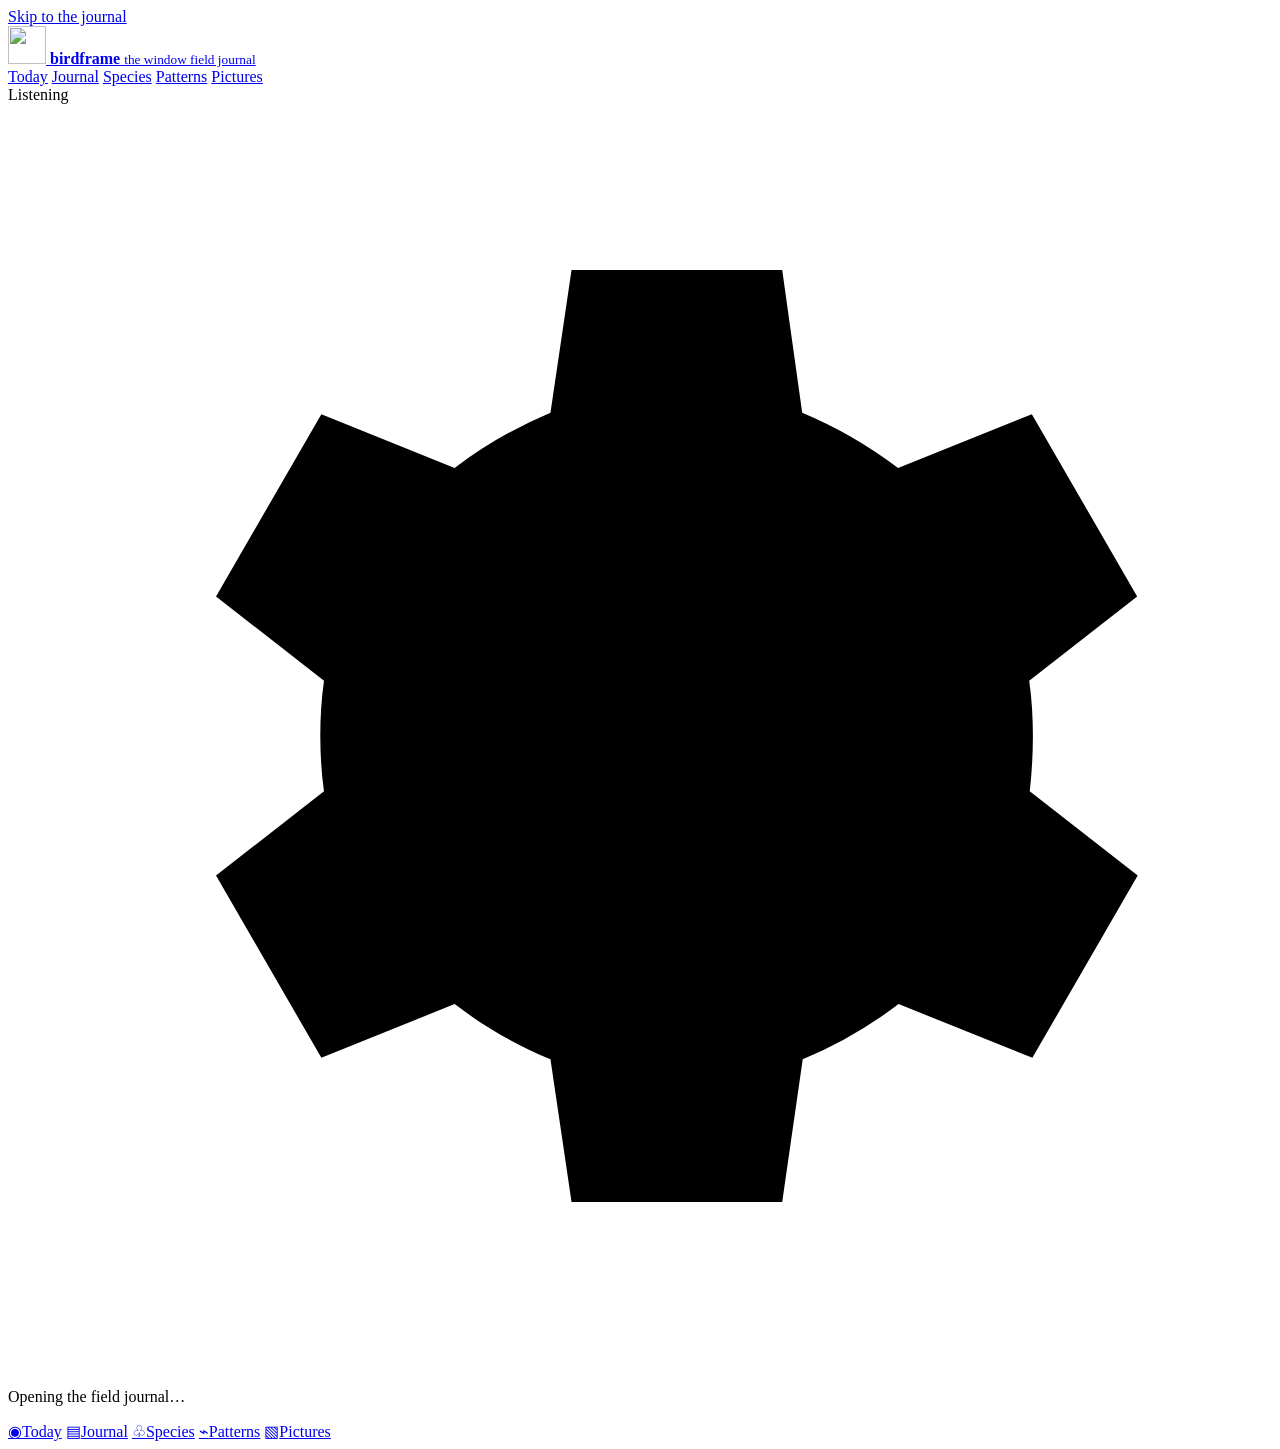
==== birdframe/web/static/index.html @ 44262127 "Redesign dashboard as a personal field journal" ====
<!doctype html>
<html lang="en">
<head>
  <meta charset="utf-8">
  <meta name="viewport" content="width=device-width, initial-scale=1, viewport-fit=cover">
  <meta name="theme-color" content="#173c31">
  <meta name="description" content="A living field journal of the birds heard at the window in Edinburgh.">
  <title>birdframe · field journal</title>
  <link rel="manifest" href="/manifest.webmanifest">
  <link rel="apple-touch-icon" href="/icon-192.png">
  <link rel="stylesheet" href="/static/app.css?v=3">
  <meta name="mobile-web-app-capable" content="yes">
  <meta name="apple-mobile-web-app-capable" content="yes">
  <meta name="apple-mobile-web-app-status-bar-style" content="black-translucent">
  <meta name="apple-mobile-web-app-title" content="birdframe">
</head>
<body>
  <a class="skip-link" href="#app">Skip to the journal</a>

  <header class="app-header">
    <div class="header-inner">
      <a class="brand" href="#today" aria-label="birdframe today">
        <img src="/icon-192.png" alt="" width="38" height="38">
        <span>
          <strong>birdframe</strong>
          <small>the window field journal</small>
        </span>
      </a>

      <nav class="primary-nav" aria-label="Primary navigation">
        <a href="#today" data-nav="today">Today</a>
        <a href="#journal" data-nav="journal">Journal</a>
        <a href="#species" data-nav="species">Species</a>
        <a href="#patterns" data-nav="patterns">Patterns</a>
        <a href="#pictures" data-nav="pictures">Pictures</a>
      </nav>

      <div class="header-tools">
        <span class="listen-status" id="listenStatus" aria-live="polite">
          <i></i><span>Listening</span>
        </span>
        <a class="icon-link" href="#settings" data-nav="settings" aria-label="Settings" title="Settings">
          <svg viewBox="0 0 24 24" aria-hidden="true"><path d="M12 15.25A3.25 3.25 0 1 0 12 8.75a3.25 3.25 0 0 0 0 6.5Zm7.4-2.2c.04-.35.06-.7.06-1.05s-.02-.7-.07-1.05l2.05-1.6-2-3.46-2.54 1.02a8.3 8.3 0 0 0-1.82-1.05L14.7 3.15h-4l-.4 2.71a8.4 8.4 0 0 0-1.82 1.05L5.95 5.89l-2 3.46L6 10.95c-.05.35-.07.7-.07 1.05s.02.7.07 1.05l-2.05 1.6 2 3.46 2.53-1.02c.56.43 1.17.78 1.82 1.05l.4 2.71h4l.39-2.71a8.3 8.3 0 0 0 1.82-1.05l2.54 1.02 2-3.46-2.05-1.6Z"/></svg>
        </a>
      </div>
    </div>
  </header>

  <main id="app" tabindex="-1">
    <div class="loading-page" role="status">
      <span class="wingbeat"></span>
      <p>Opening the field journal…</p>
    </div>
  </main>

  <nav class="mobile-nav" aria-label="Mobile navigation">
    <a href="#today" data-nav="today"><span>◉</span>Today</a>
    <a href="#journal" data-nav="journal"><span>▤</span>Journal</a>
    <a href="#species" data-nav="species"><span>♧</span>Species</a>
    <a href="#patterns" data-nav="patterns"><span>⌁</span>Patterns</a>
    <a href="#pictures" data-nav="pictures"><span>▧</span>Pictures</a>
  </nav>

  <div class="audio-dock" id="audioDock" hidden>
    <button type="button" class="audio-toggle" id="audioToggle" aria-label="Pause recording">Ⅱ</button>
    <div class="audio-copy"><strong id="audioTitle">Recording</strong><small id="audioMeta">Your window</small></div>
    <div class="audio-progress"><i id="audioProgress"></i></div>
    <button type="button" class="audio-close" id="audioClose" aria-label="Close player">×</button>
  </div>

  <div class="lightbox" id="lightbox" role="dialog" aria-modal="true" aria-label="Picture viewer" hidden>
    <button type="button" class="lightbox-close" data-action="close-lightbox" aria-label="Close picture">×</button>
    <img id="lightboxImage" alt="">
    <div id="lightboxCaption"></div>
  </div>

  <div class="toast" id="toast" role="status" aria-live="polite" hidden></div>

  <script type="module" src="/static/js/app.js?v=3"></script>
  <script>if ('serviceWorker' in navigator) navigator.serviceWorker.register('/sw.js').catch(() => {});</script>
</body>
</html>
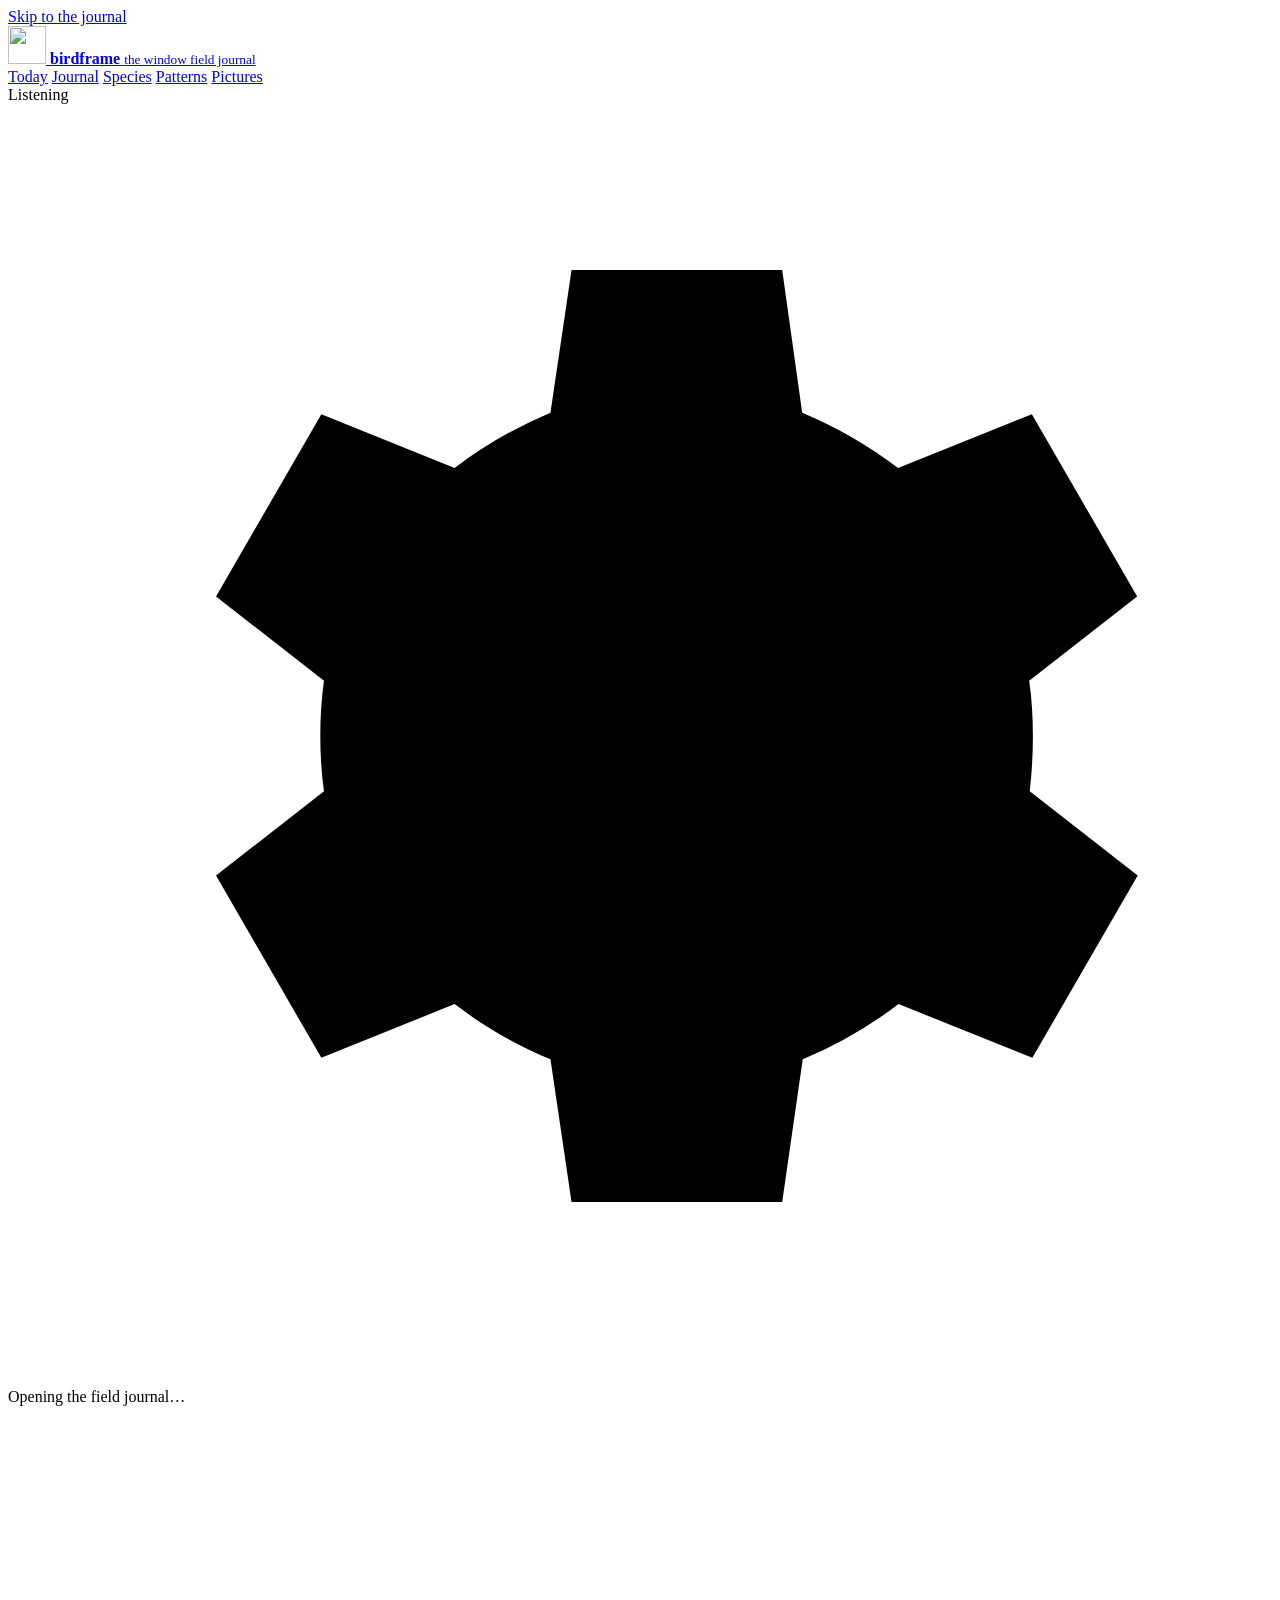
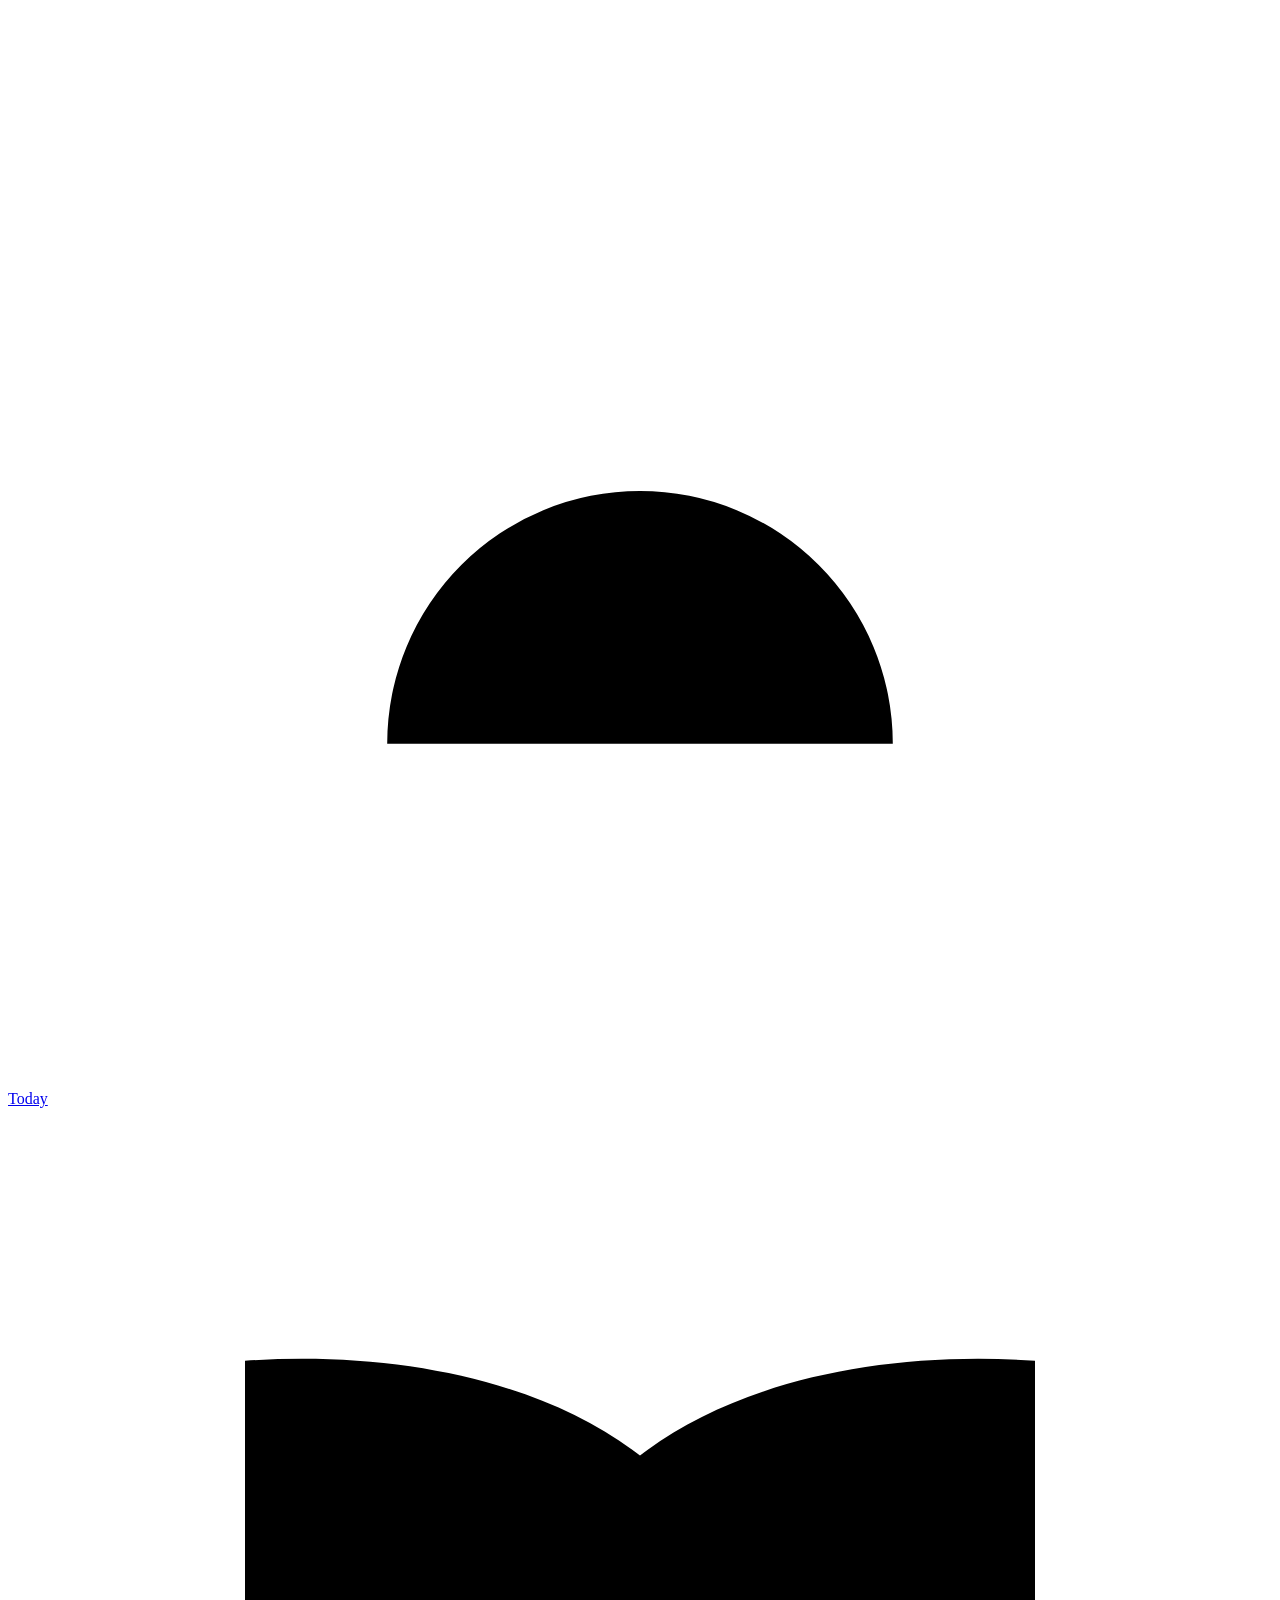
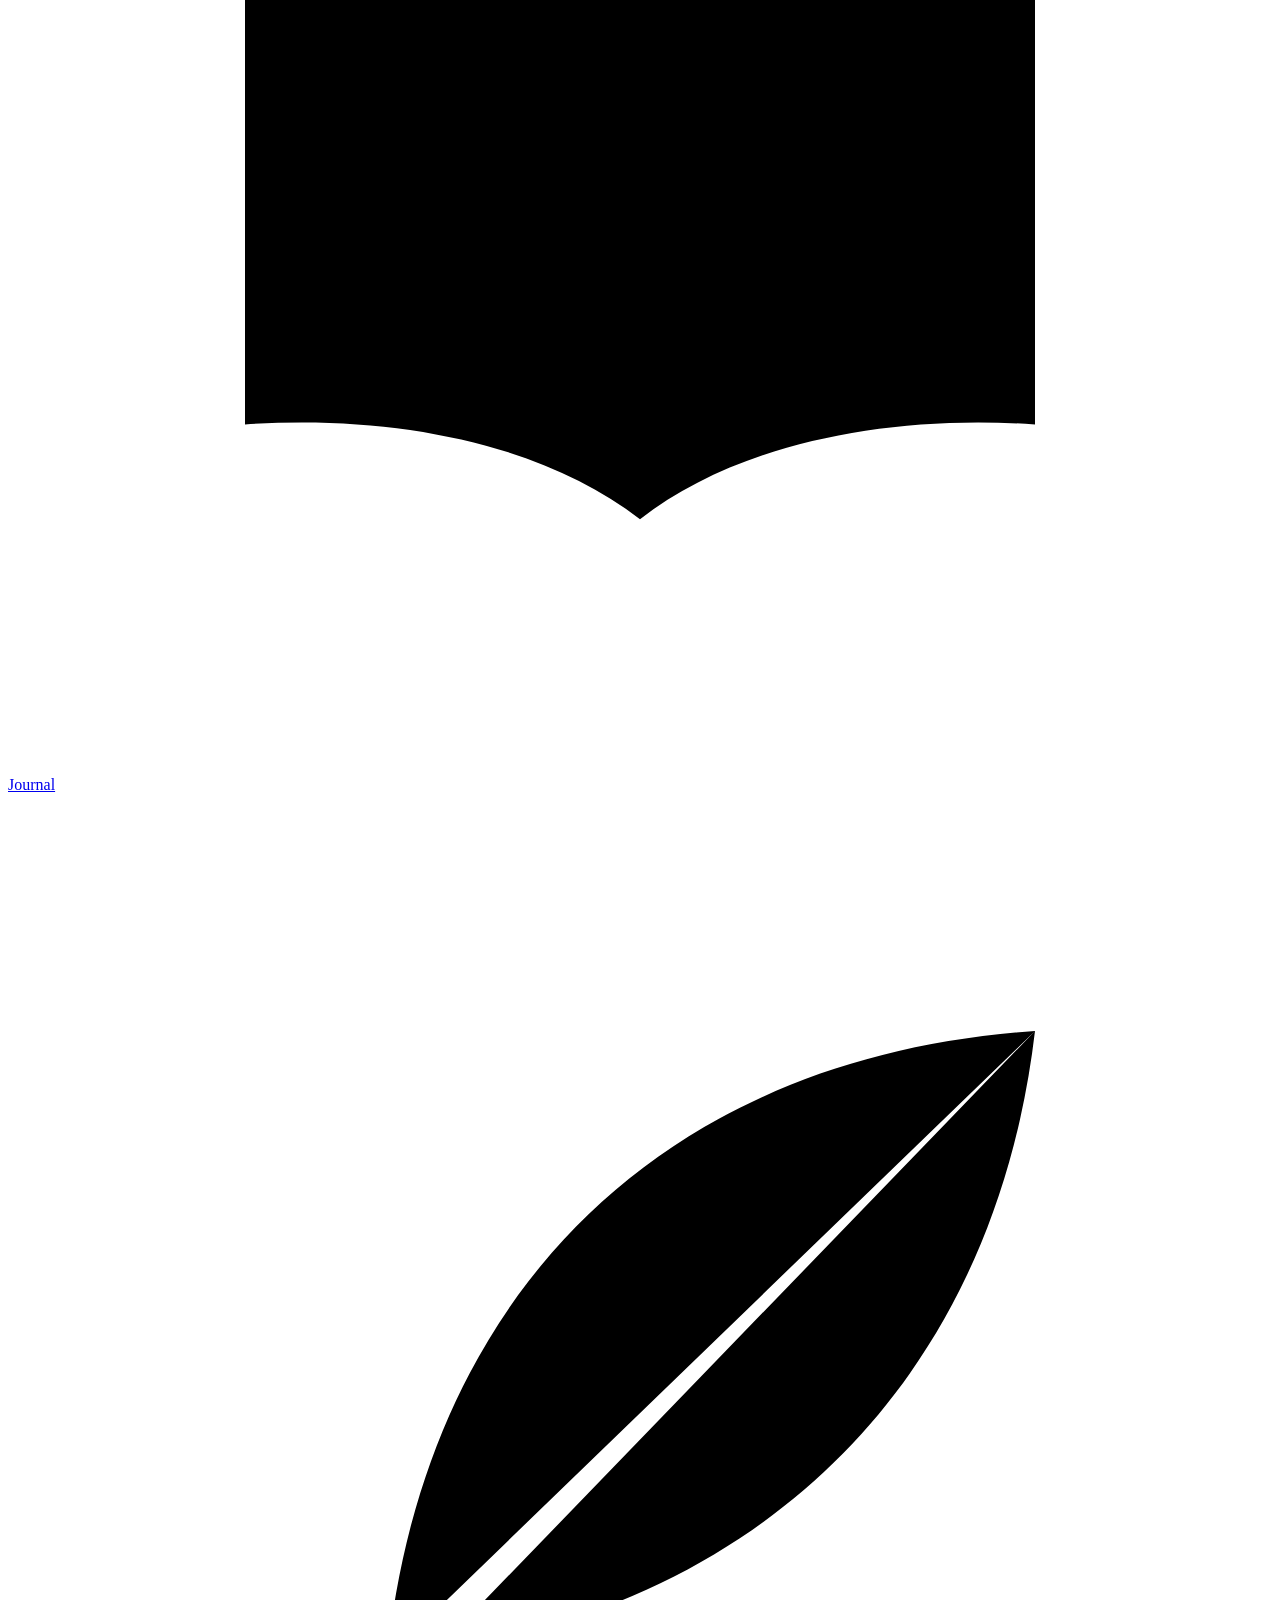
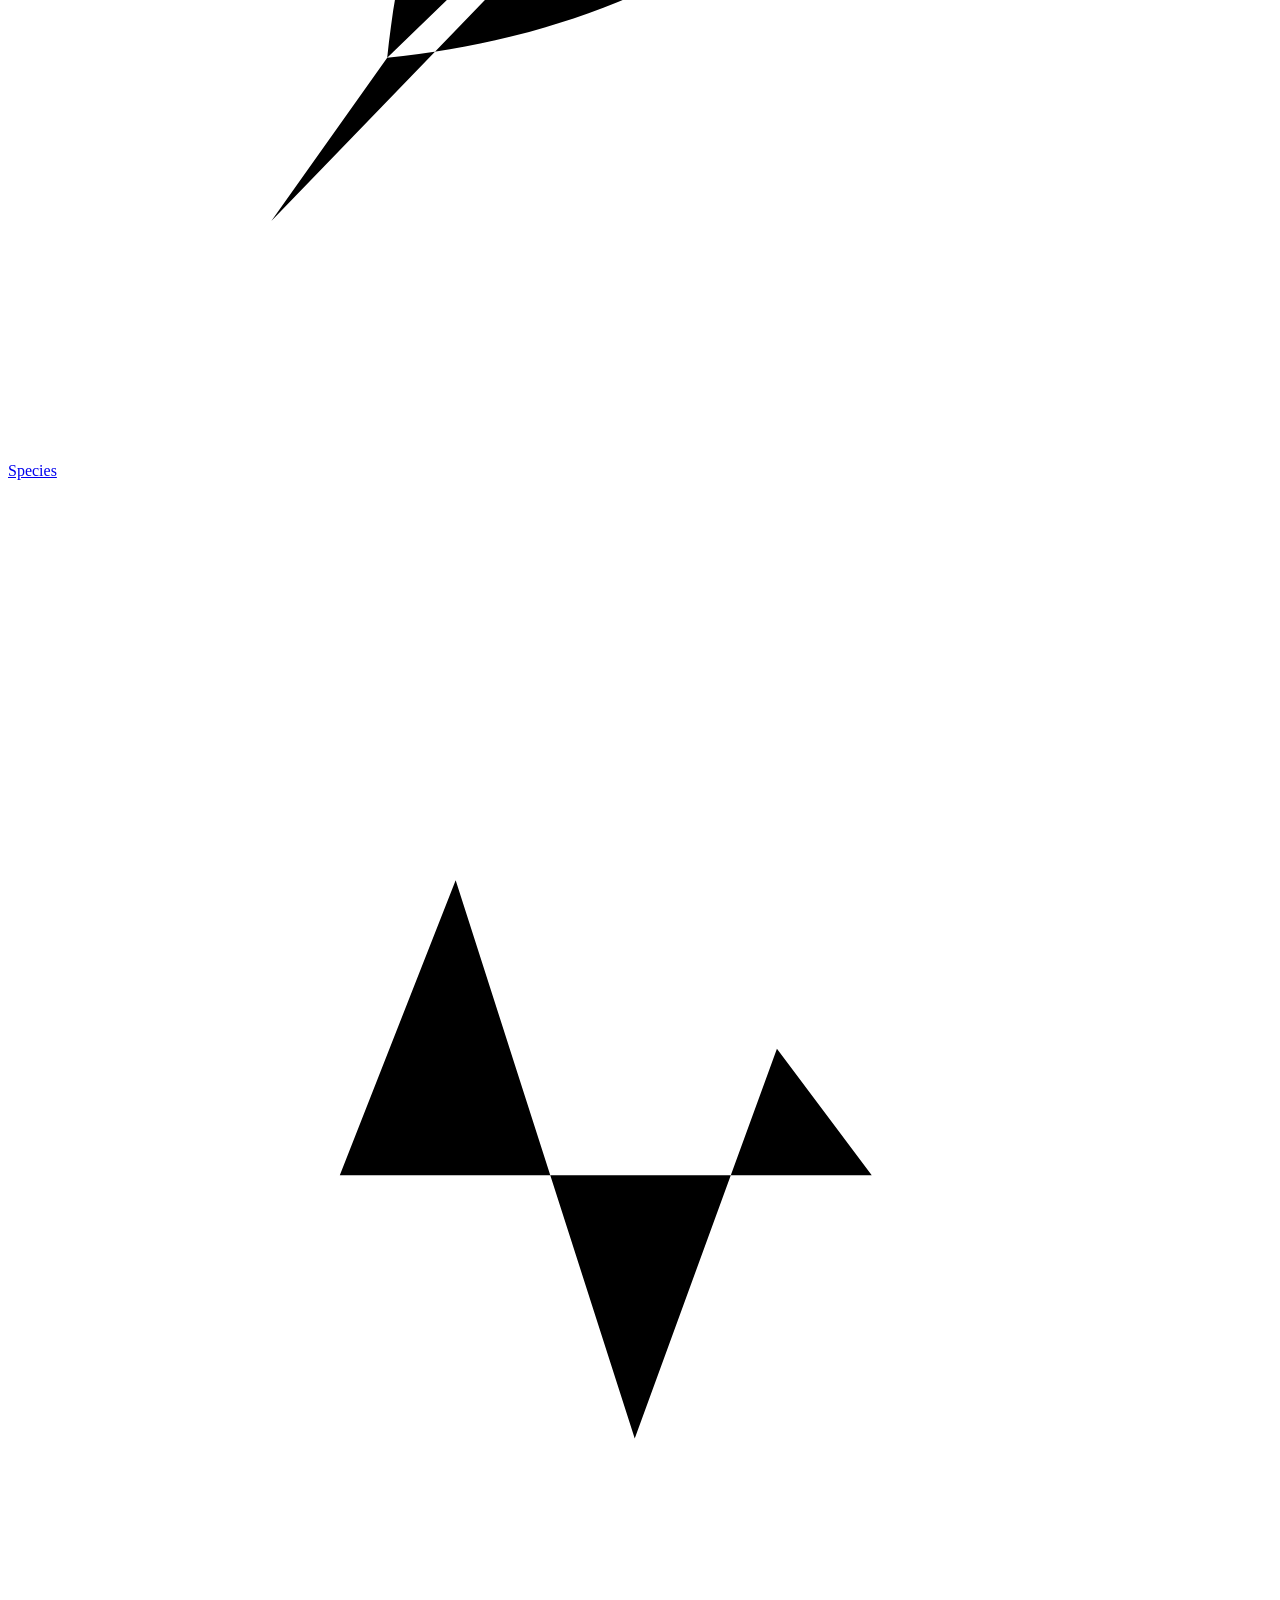
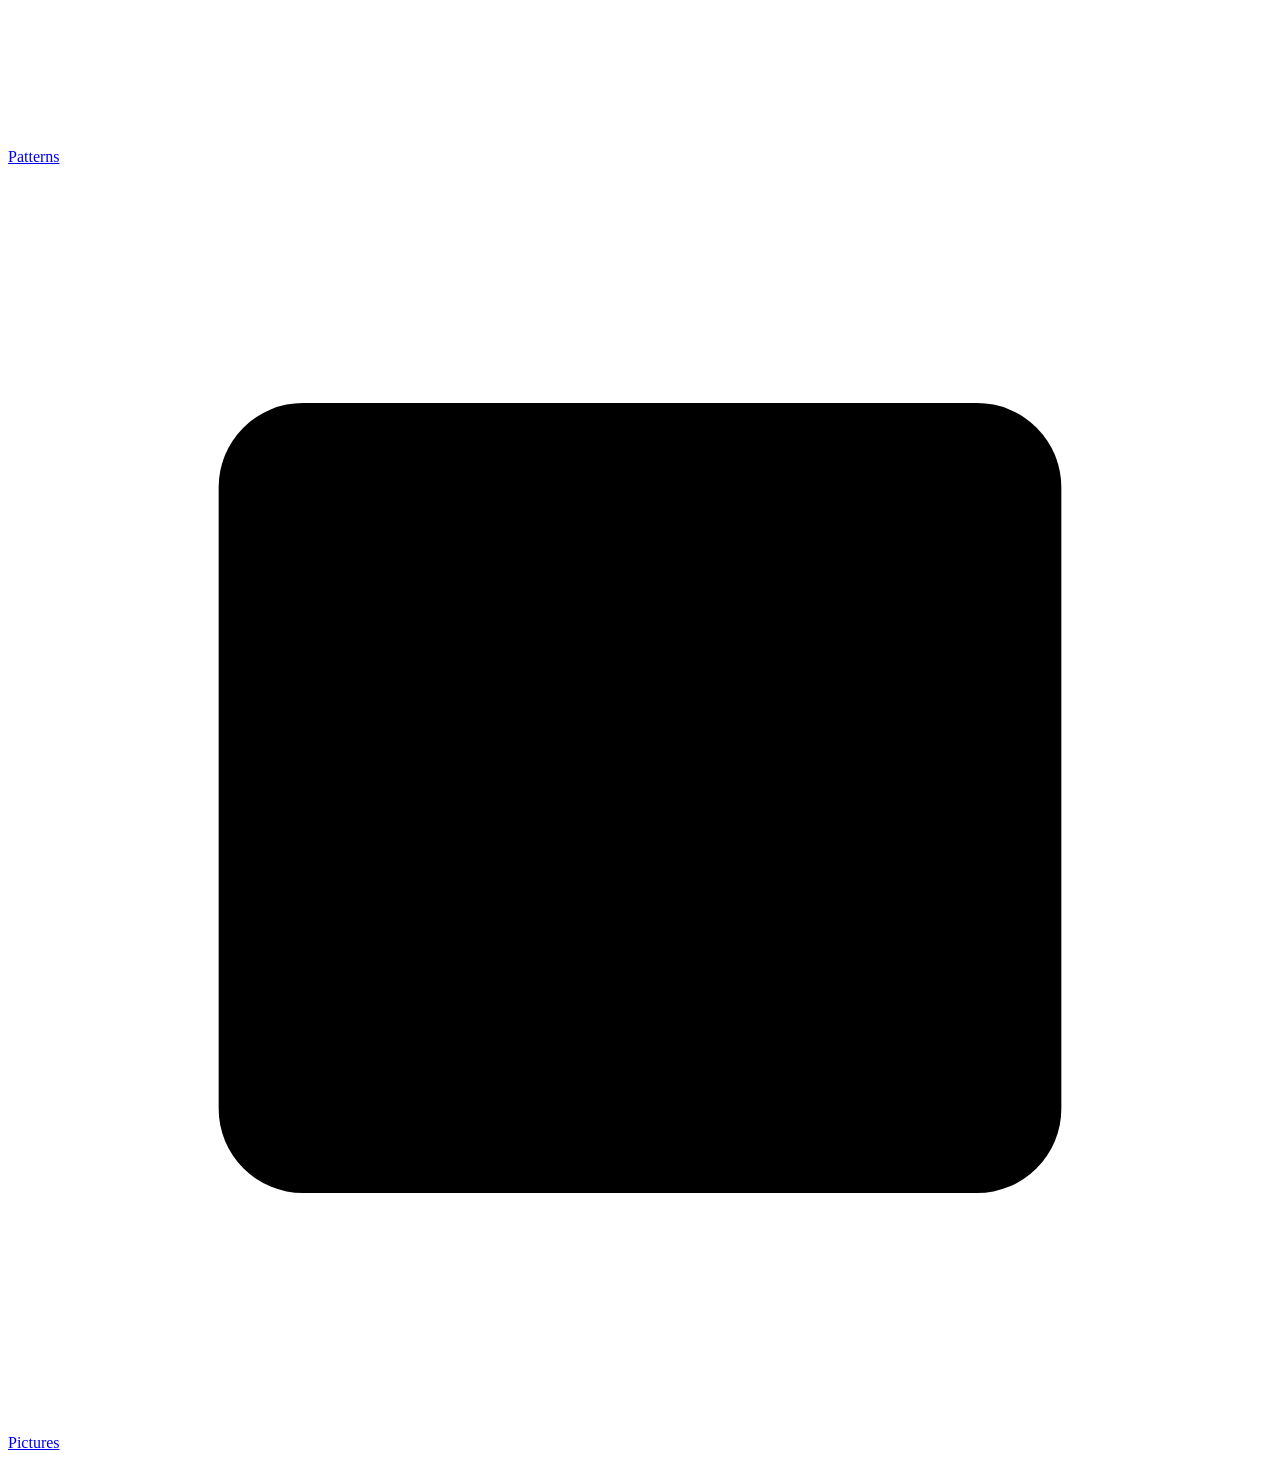
==== commit 14f68a6b: "fix(ui): make the dashboard light and legible on a phone Measured with a 390px iPhone viewport over " ====
--- a/birdframe/web/static/index.html
+++ b/birdframe/web/static/index.html
@@ -7,8 +7,9 @@
   <meta name="description" content="A living field journal of the birds heard at the window in Edinburgh.">
   <title>birdframe · field journal</title>
   <link rel="manifest" href="/manifest.webmanifest">
-  <link rel="apple-touch-icon" href="/icon-192.png">
-  <link rel="stylesheet" href="/static/app.css?v=3">
+  <link rel="icon" type="image/png" href="/icon-192.png">
+  <link rel="apple-touch-icon" href="/apple-touch-icon.png">
+  <link rel="stylesheet" href="/static/app.css?v=5">
   <meta name="mobile-web-app-capable" content="yes">
   <meta name="apple-mobile-web-app-capable" content="yes">
   <meta name="apple-mobile-web-app-status-bar-style" content="black-translucent">
@@ -54,11 +55,11 @@
   </main>
 
   <nav class="mobile-nav" aria-label="Mobile navigation">
-    <a href="#today" data-nav="today"><span>◉</span>Today</a>
-    <a href="#journal" data-nav="journal"><span>▤</span>Journal</a>
-    <a href="#species" data-nav="species"><span>♧</span>Species</a>
-    <a href="#patterns" data-nav="patterns"><span>⌁</span>Patterns</a>
-    <a href="#pictures" data-nav="pictures"><span>▧</span>Pictures</a>
+    <a href="#today" data-nav="today"><span class="nav-icon"><svg viewBox="0 0 24 24" aria-hidden="true"><path d="M3.5 17.5h17M7.2 17.5a4.8 4.8 0 0 1 9.6 0M12 6v2.4M5.9 9.4l1.6 1.6M18.1 9.4l-1.6 1.6M3.4 14h1.9M18.7 14h1.9"/></svg></span>Today</a>
+    <a href="#journal" data-nav="journal"><span class="nav-icon"><svg viewBox="0 0 24 24" aria-hidden="true"><path d="M12 6.6C10.2 5.2 7.4 4.6 4.5 4.8v12.6c2.9-.2 5.7.4 7.5 1.8 1.8-1.4 4.6-2 7.5-1.8V4.8c-2.9-.2-5.7.4-7.5 1.8Zm0 0v12.6"/></svg></span>Journal</a>
+    <a href="#species" data-nav="species"><span class="nav-icon"><svg viewBox="0 0 24 24" aria-hidden="true"><path d="M19.5 4.5C12.3 5 7.9 9.6 7.2 16.4M19.5 4.5c-.8 6.8-5.4 11.2-12.3 11.9L5 19.5M10.5 11.6h5.1M9 14.4h4.2"/></svg></span>Species</a>
+    <a href="#patterns" data-nav="patterns"><span class="nav-icon"><svg viewBox="0 0 24 24" aria-hidden="true"><path d="M3 13.2h3.3l2.2-5.6 3.4 10.6 2.7-7.4 1.8 2.4H21"/></svg></span>Patterns</a>
+    <a href="#pictures" data-nav="pictures"><span class="nav-icon"><svg viewBox="0 0 24 24" aria-hidden="true"><rect x="4" y="4.5" width="16" height="15" rx="1.6"/><path d="m6.6 16.6 3.7-4.2 2.8 2.9 1.9-2 2.5 3.3"/><circle cx="15.4" cy="8.9" r="1.3"/></svg></span>Pictures</a>
   </nav>
 
   <div class="audio-dock" id="audioDock" hidden>
@@ -71,12 +72,12 @@
   <div class="lightbox" id="lightbox" role="dialog" aria-modal="true" aria-label="Picture viewer" hidden>
     <button type="button" class="lightbox-close" data-action="close-lightbox" aria-label="Close picture">×</button>
     <img id="lightboxImage" alt="">
-    <div id="lightboxCaption"></div>
+    <div><span id="lightboxCaption"></span><button type="button" class="lightbox-send" id="lightboxSend" hidden>Send to frame →</button></div>
   </div>
 
   <div class="toast" id="toast" role="status" aria-live="polite" hidden></div>
 
-  <script type="module" src="/static/js/app.js?v=3"></script>
+  <script type="module" src="/static/js/app.js?v=5"></script>
   <script>if ('serviceWorker' in navigator) navigator.serviceWorker.register('/sw.js').catch(() => {});</script>
 </body>
 </html>
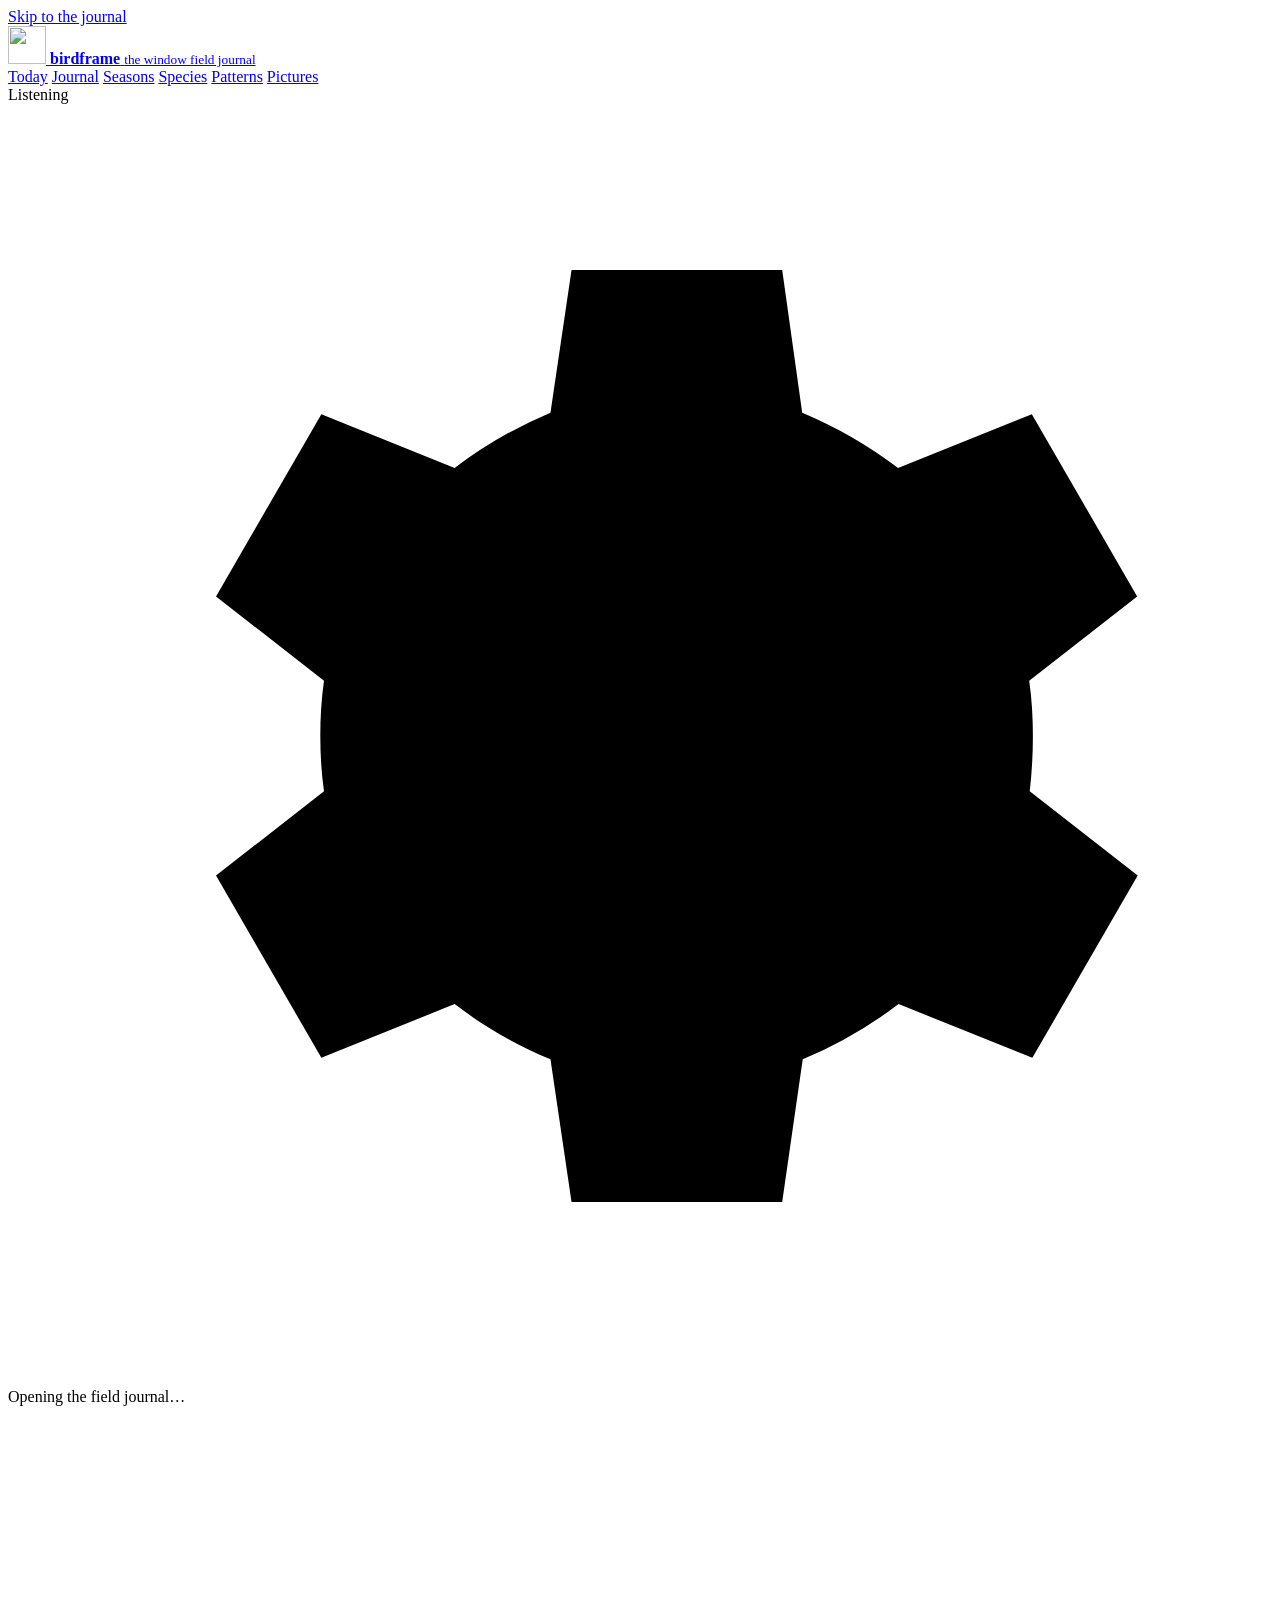
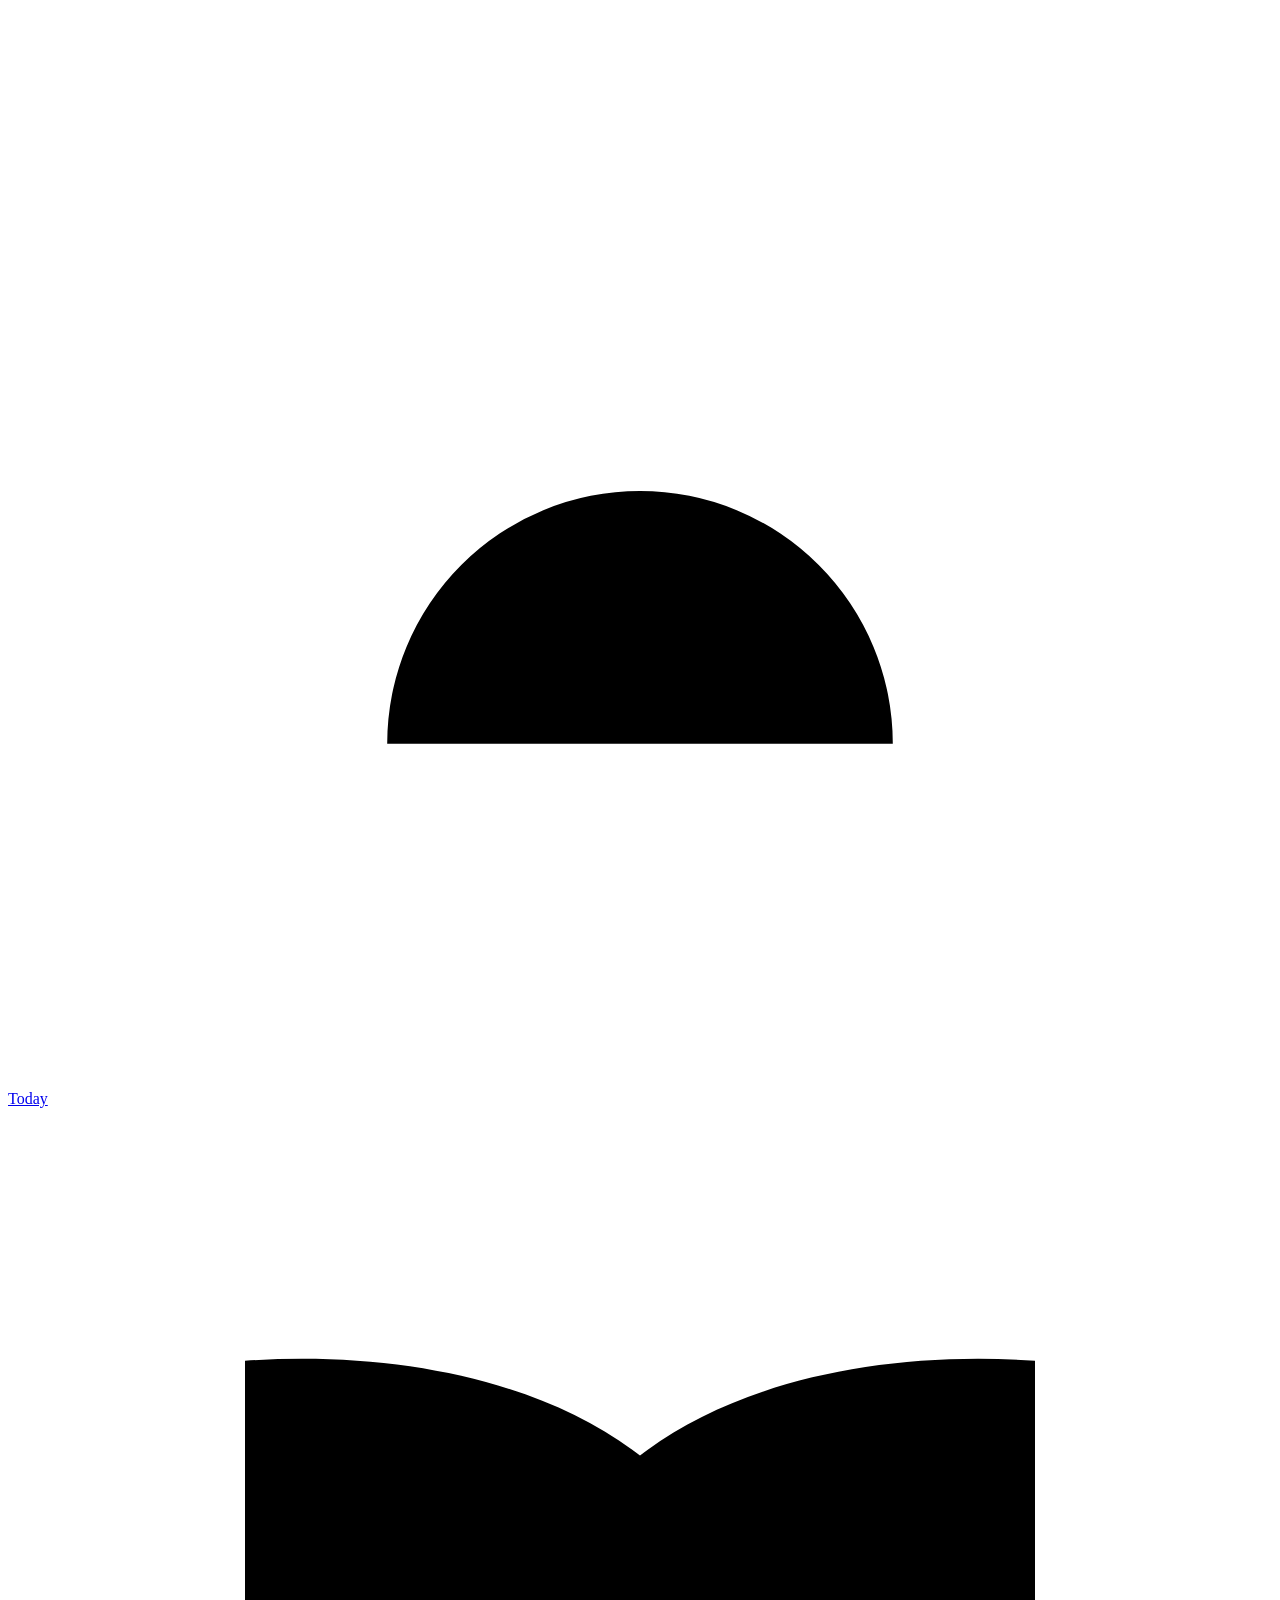
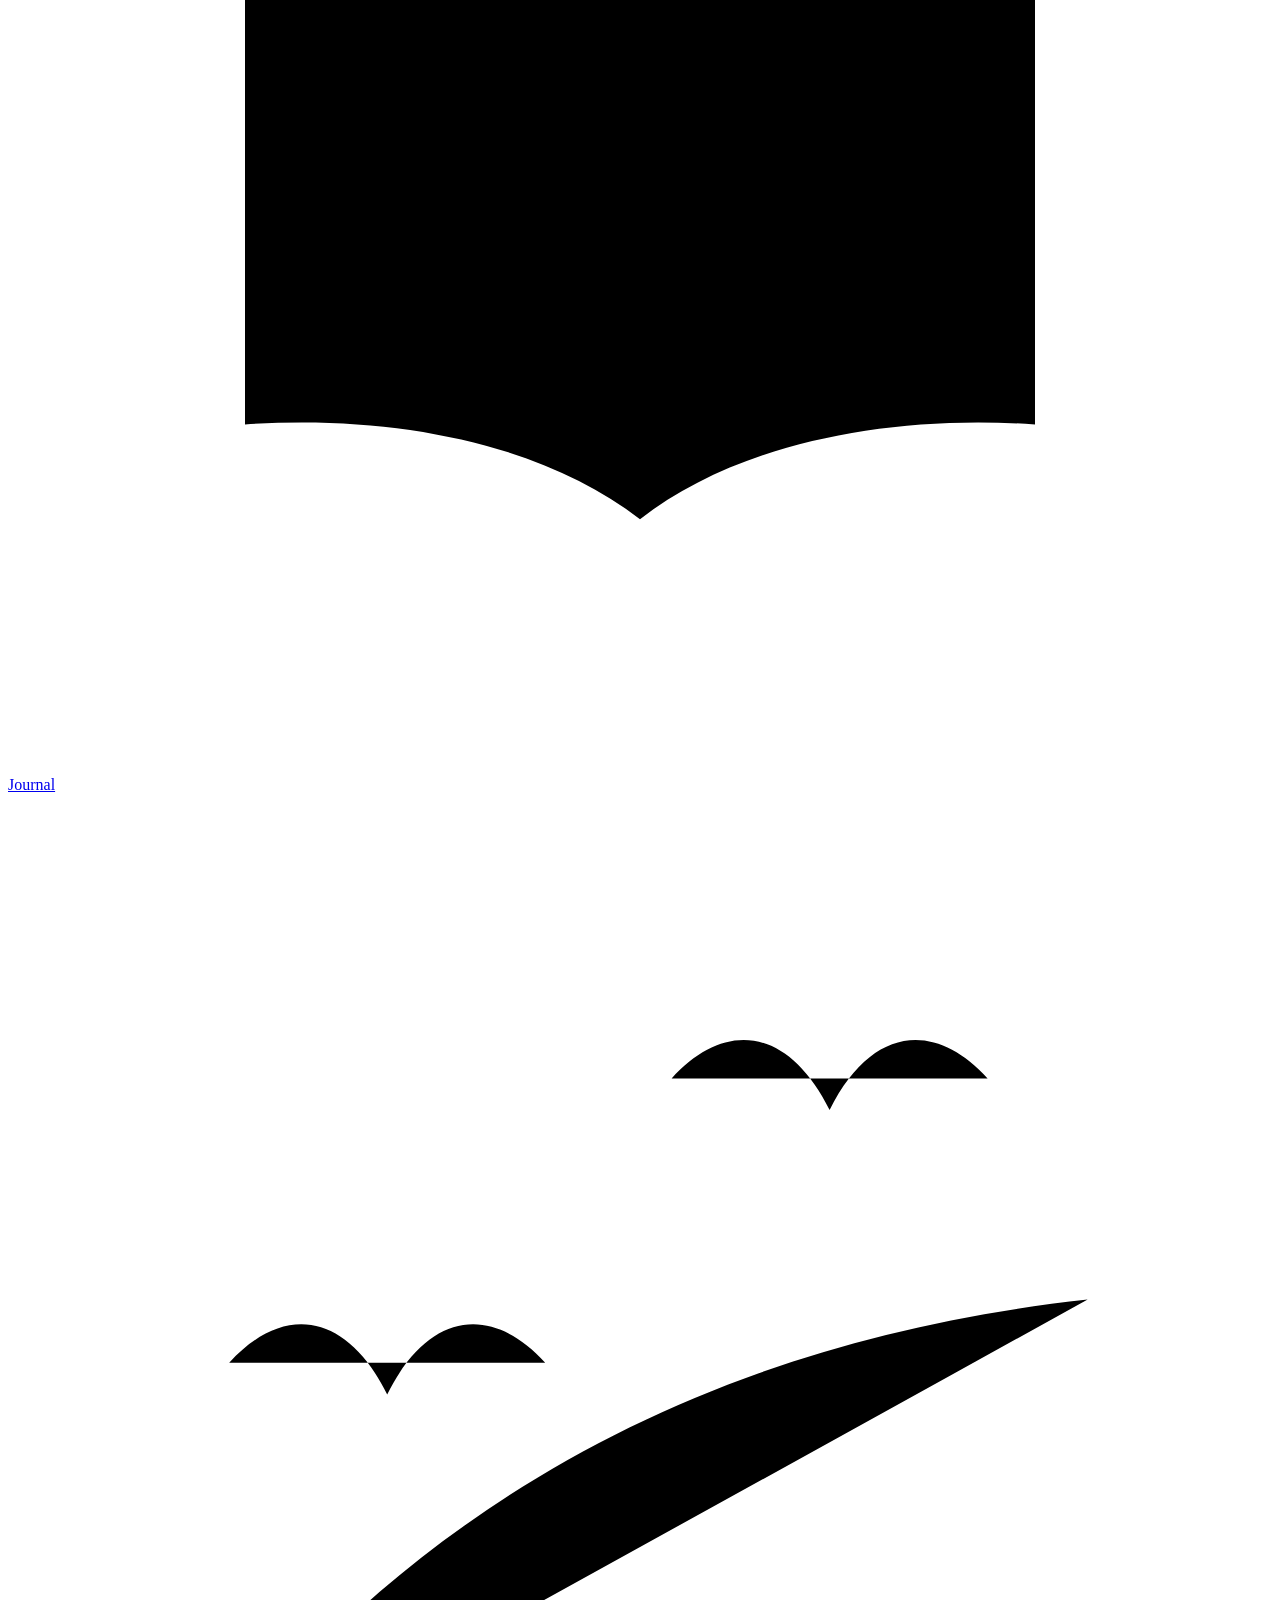
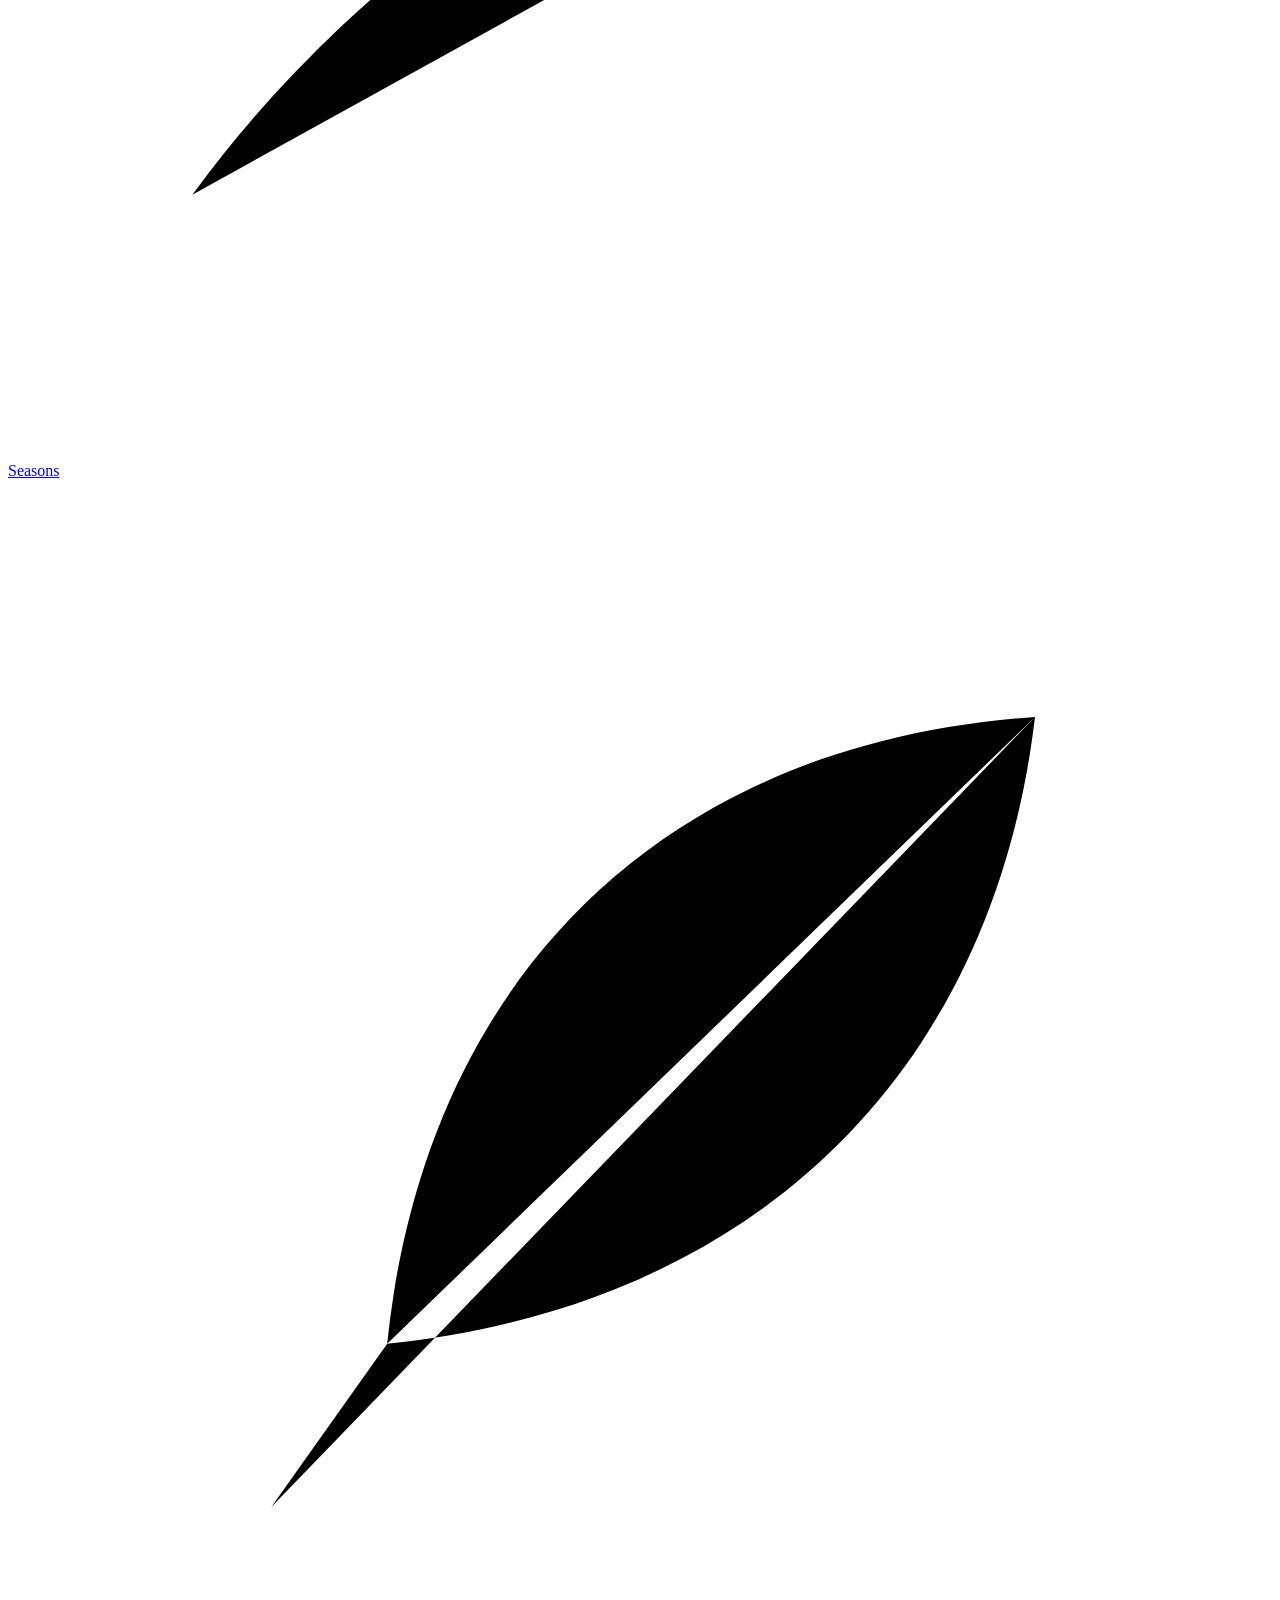
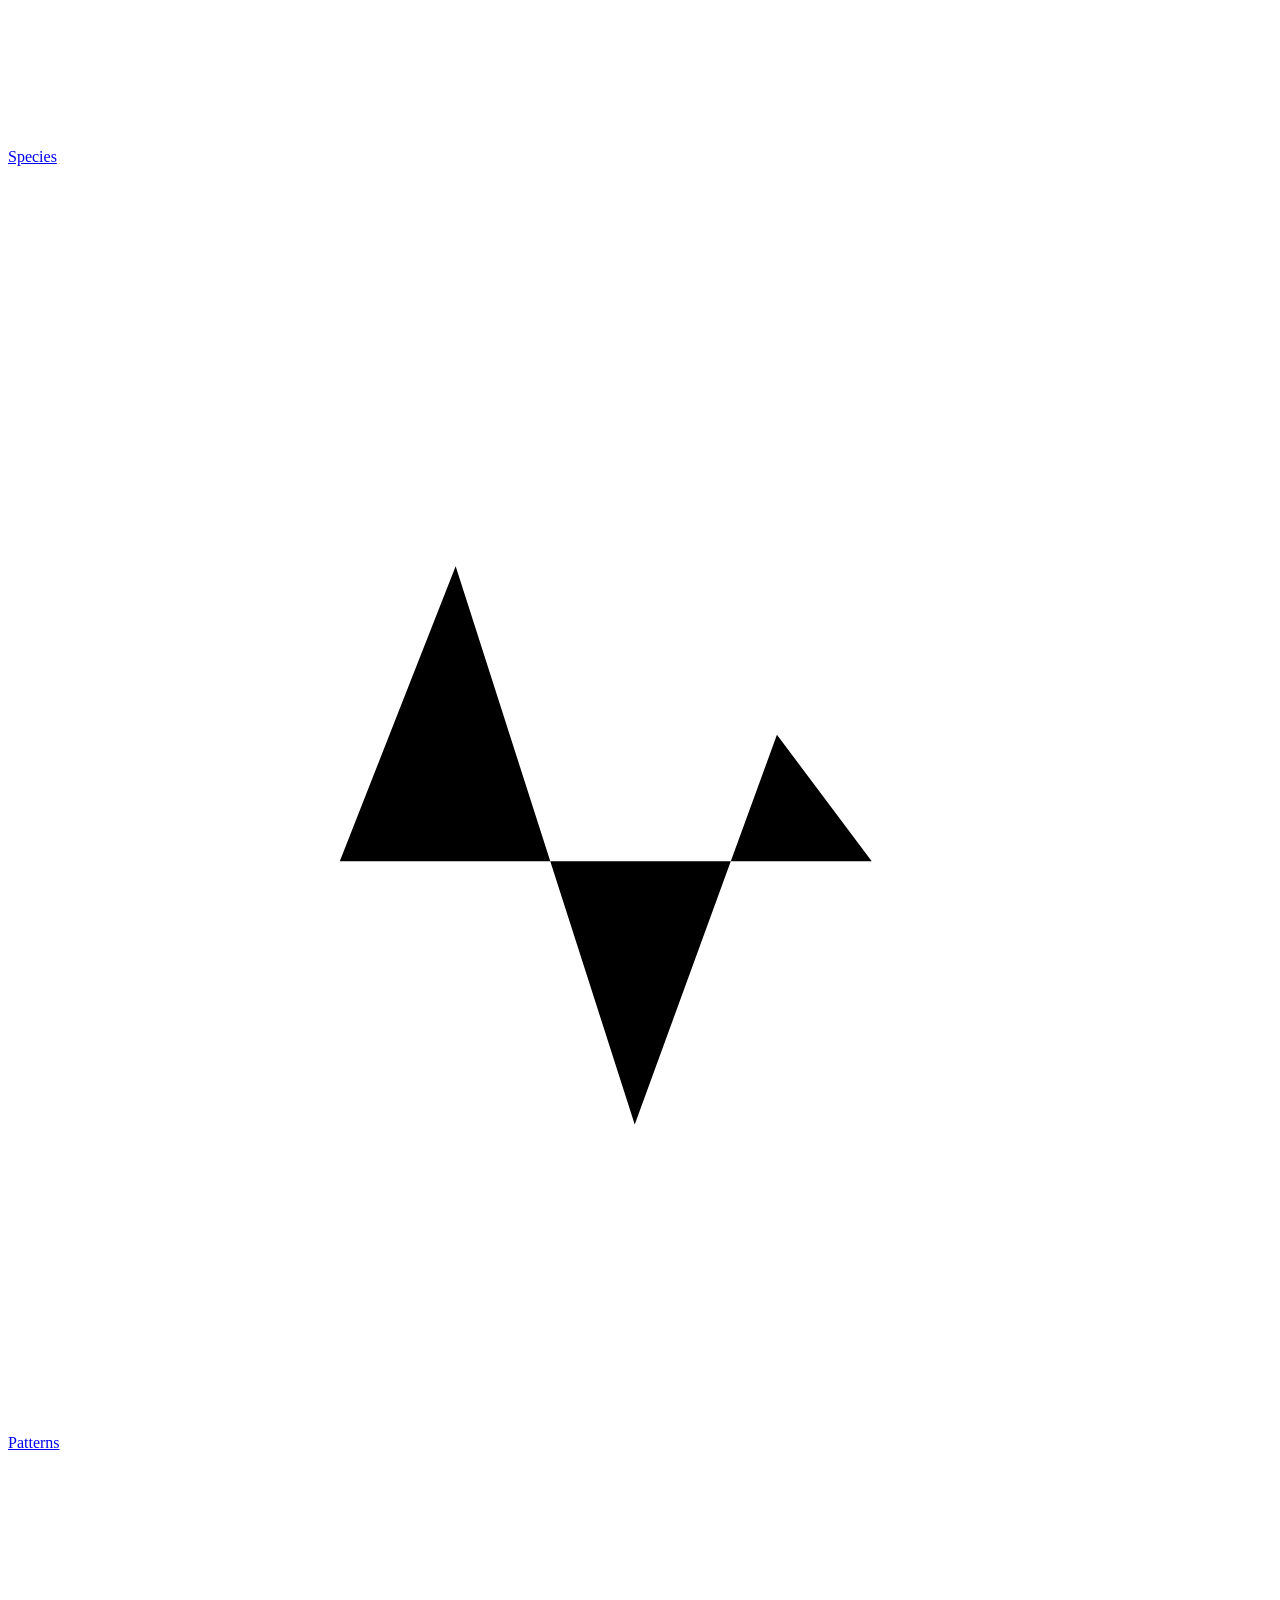
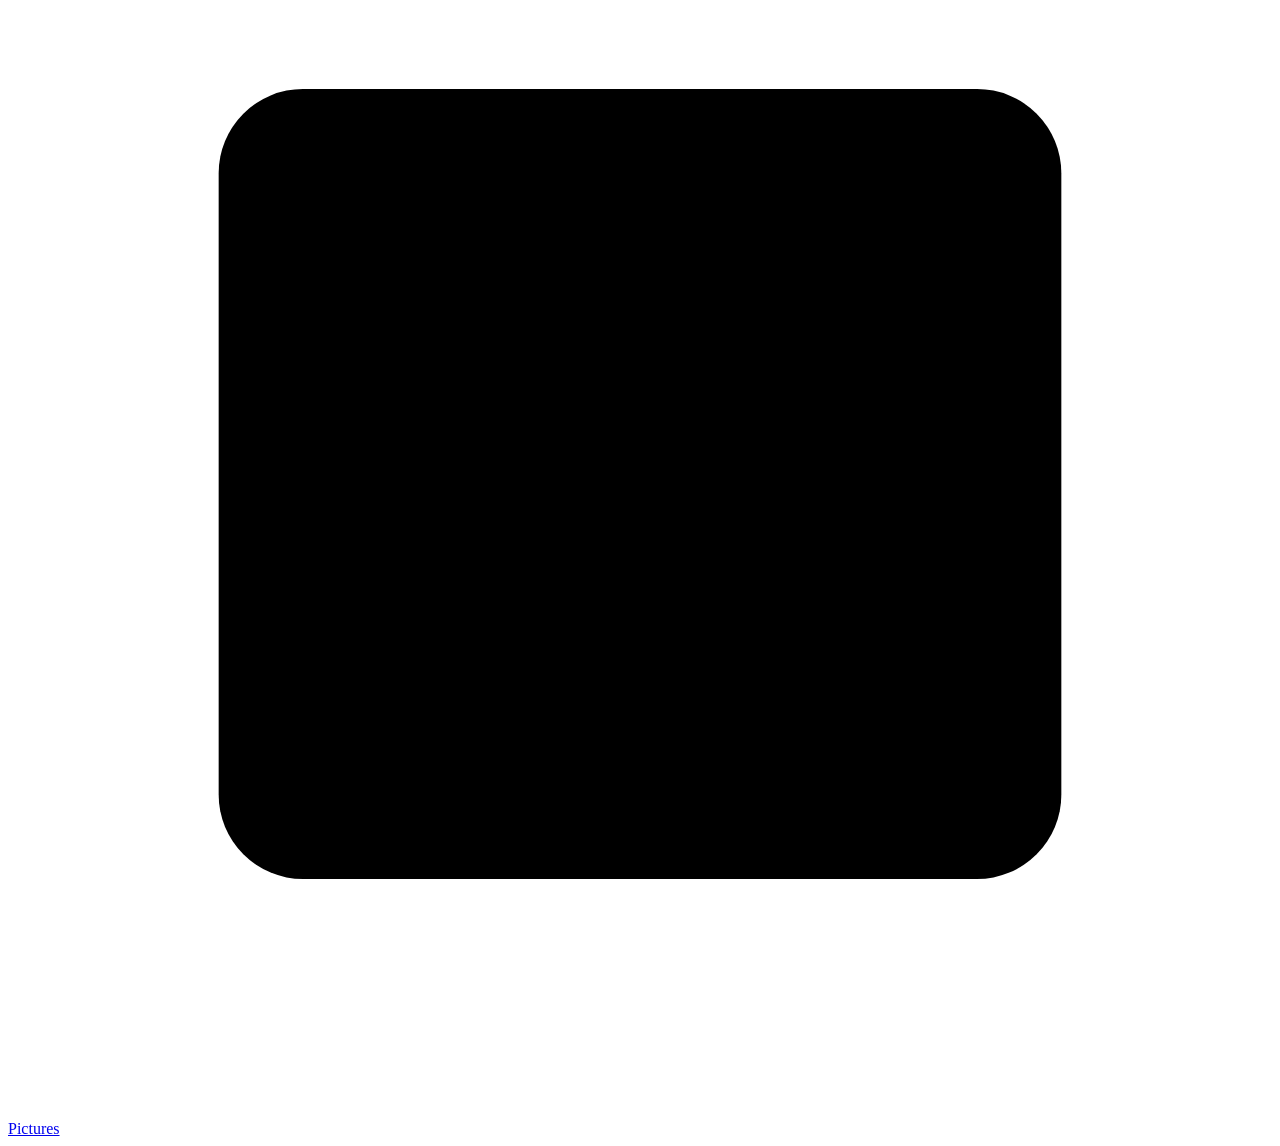
==== commit 67687d7c: "feat: a Seasons view that tells the long story of the window's birds Three months of listening hold " ====
--- a/birdframe/web/static/index.html
+++ b/birdframe/web/static/index.html
@@ -9,7 +9,7 @@
   <link rel="manifest" href="/manifest.webmanifest">
   <link rel="icon" type="image/png" href="/icon-192.png">
   <link rel="apple-touch-icon" href="/apple-touch-icon.png">
-  <link rel="stylesheet" href="/static/app.css?v=5">
+  <link rel="stylesheet" href="/static/app.css?v=7">
   <meta name="mobile-web-app-capable" content="yes">
   <meta name="apple-mobile-web-app-capable" content="yes">
   <meta name="apple-mobile-web-app-status-bar-style" content="black-translucent">
@@ -31,6 +31,7 @@
       <nav class="primary-nav" aria-label="Primary navigation">
         <a href="#today" data-nav="today">Today</a>
         <a href="#journal" data-nav="journal">Journal</a>
+        <a href="#seasons" data-nav="seasons">Seasons</a>
         <a href="#species" data-nav="species">Species</a>
         <a href="#patterns" data-nav="patterns">Patterns</a>
         <a href="#pictures" data-nav="pictures">Pictures</a>
@@ -57,6 +58,7 @@
   <nav class="mobile-nav" aria-label="Mobile navigation">
     <a href="#today" data-nav="today"><span class="nav-icon"><svg viewBox="0 0 24 24" aria-hidden="true"><path d="M3.5 17.5h17M7.2 17.5a4.8 4.8 0 0 1 9.6 0M12 6v2.4M5.9 9.4l1.6 1.6M18.1 9.4l-1.6 1.6M3.4 14h1.9M18.7 14h1.9"/></svg></span>Today</a>
     <a href="#journal" data-nav="journal"><span class="nav-icon"><svg viewBox="0 0 24 24" aria-hidden="true"><path d="M12 6.6C10.2 5.2 7.4 4.6 4.5 4.8v12.6c2.9-.2 5.7.4 7.5 1.8 1.8-1.4 4.6-2 7.5-1.8V4.8c-2.9-.2-5.7.4-7.5 1.8Zm0 0v12.6"/></svg></span>Journal</a>
+    <a href="#seasons" data-nav="seasons"><span class="nav-icon"><svg viewBox="0 0 24 24" aria-hidden="true"><path d="M3.5 19c3.9-5.3 9.6-8.6 17-9.4M4.2 10.8c1-1.1 2.2-1 3 .6.8-1.6 2-1.7 3-.6M12.6 5.4c1-1.1 2.2-1 3 .6.8-1.6 2-1.7 3-.6"/></svg></span>Seasons</a>
     <a href="#species" data-nav="species"><span class="nav-icon"><svg viewBox="0 0 24 24" aria-hidden="true"><path d="M19.5 4.5C12.3 5 7.9 9.6 7.2 16.4M19.5 4.5c-.8 6.8-5.4 11.2-12.3 11.9L5 19.5M10.5 11.6h5.1M9 14.4h4.2"/></svg></span>Species</a>
     <a href="#patterns" data-nav="patterns"><span class="nav-icon"><svg viewBox="0 0 24 24" aria-hidden="true"><path d="M3 13.2h3.3l2.2-5.6 3.4 10.6 2.7-7.4 1.8 2.4H21"/></svg></span>Patterns</a>
     <a href="#pictures" data-nav="pictures"><span class="nav-icon"><svg viewBox="0 0 24 24" aria-hidden="true"><rect x="4" y="4.5" width="16" height="15" rx="1.6"/><path d="m6.6 16.6 3.7-4.2 2.8 2.9 1.9-2 2.5 3.3"/><circle cx="15.4" cy="8.9" r="1.3"/></svg></span>Pictures</a>
@@ -72,12 +74,16 @@
   <div class="lightbox" id="lightbox" role="dialog" aria-modal="true" aria-label="Picture viewer" hidden>
     <button type="button" class="lightbox-close" data-action="close-lightbox" aria-label="Close picture">×</button>
     <img id="lightboxImage" alt="">
-    <div><span id="lightboxCaption"></span><button type="button" class="lightbox-send" id="lightboxSend" hidden>Send to frame →</button></div>
+    <div><span id="lightboxCaption"></span>
+      <div class="lightbox-actions">
+        <button type="button" class="lightbox-send" id="lightboxEink" aria-pressed="false" hidden>On the frame</button>
+        <button type="button" class="lightbox-send" id="lightboxSend" hidden>Send to frame →</button>
+      </div></div>
   </div>
 
   <div class="toast" id="toast" role="status" aria-live="polite" hidden></div>
 
-  <script type="module" src="/static/js/app.js?v=5"></script>
+  <script type="module" src="/static/js/app.js?v=7"></script>
   <script>if ('serviceWorker' in navigator) navigator.serviceWorker.register('/sw.js').catch(() => {});</script>
 </body>
 </html>
